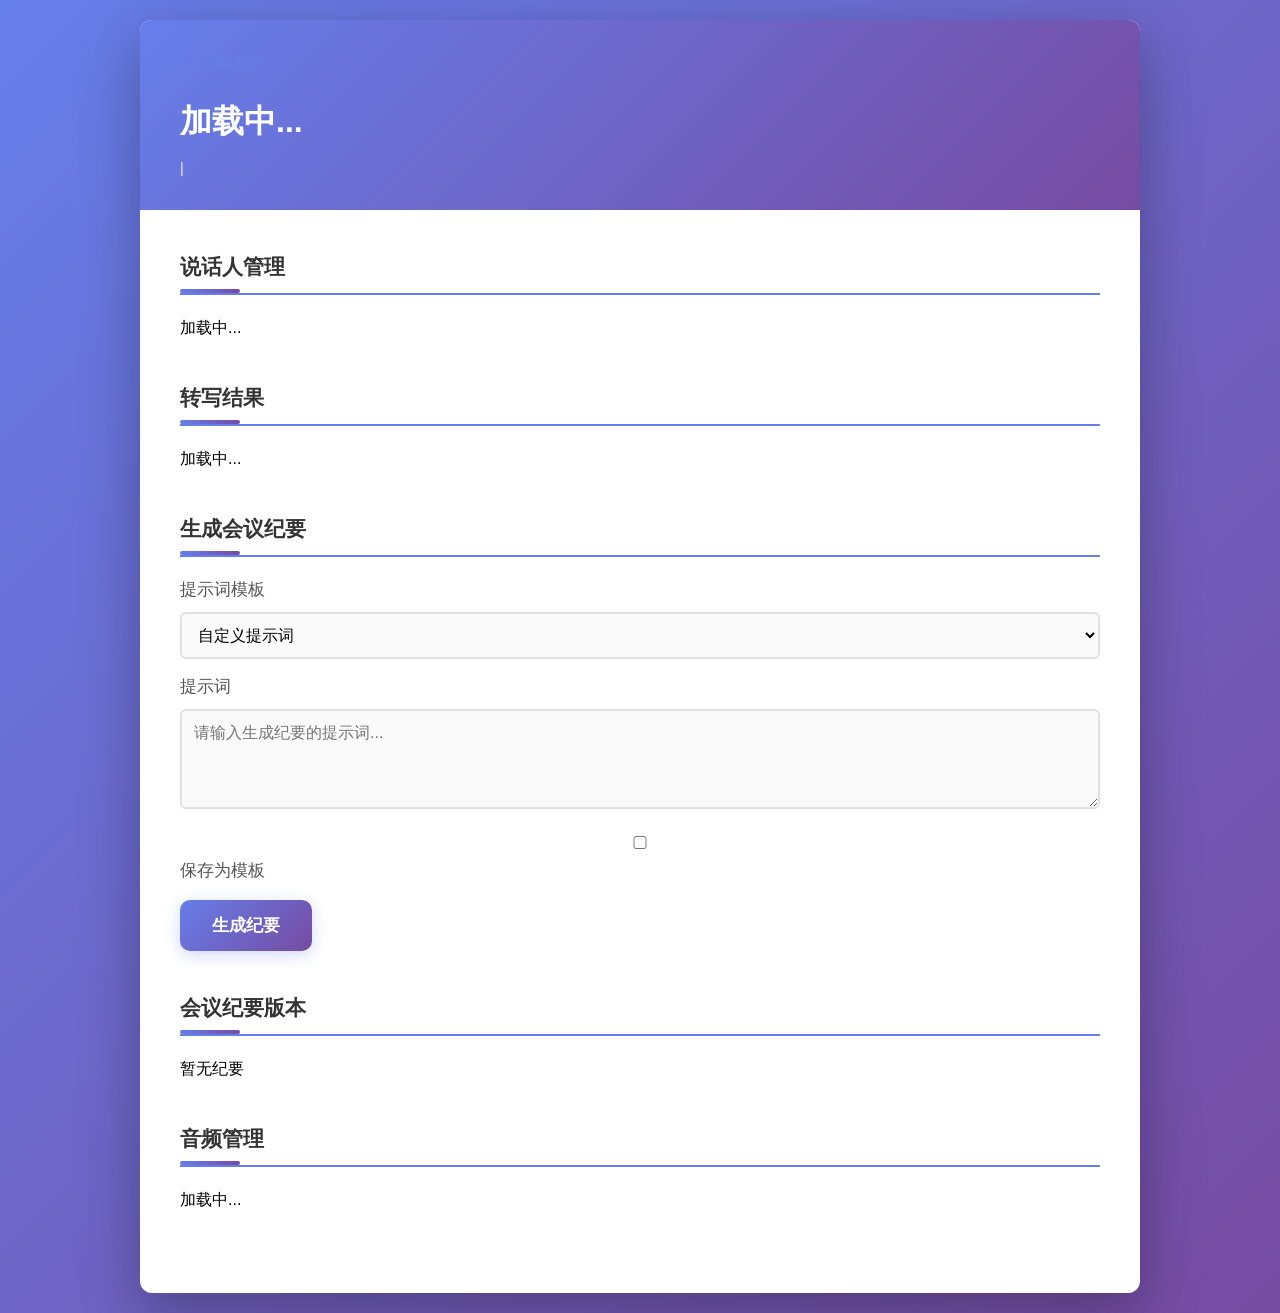
==== static/detail.html @ 701284e4 "feat: initial implementation of AI meeting recording tool Complete implementation of my-meeting-reco" ====
<!DOCTYPE html>
<html lang="zh-CN">
<head>
    <meta charset="UTF-8">
    <meta name="viewport" content="width=device-width, initial-scale=1.0">
    <title>会议详情 - My Meeting Recording</title>
    <link rel="stylesheet" href="/static/css/styles.css">
    <style>
        .detail-container {
            max-width: 1000px;
            margin: 0 auto;
            background: white;
            border-radius: 12px;
            box-shadow: 0 20px 60px rgba(0, 0, 0, 0.3);
            overflow: hidden;
        }

        .detail-header {
            background: linear-gradient(135deg, #667eea 0%, #764ba2 100%);
            color: white;
            padding: 30px 40px;
        }

        .detail-header h1 {
            font-size: 2em;
            margin-bottom: 10px;
        }

        .detail-header .meta {
            opacity: 0.9;
            font-size: 0.9em;
        }

        .detail-content {
            padding: 40px;
        }

        .section {
            margin-bottom: 40px;
        }

        .section h2 {
            color: #333;
            margin-bottom: 20px;
            font-size: 1.3em;
            border-bottom: 2px solid #667eea;
            padding-bottom: 10px;
        }

        .transcript-item {
            padding: 15px;
            background: #f8f9fa;
            border-radius: 8px;
            margin-bottom: 10px;
            border-left: 3px solid #667eea;
        }

        .transcript-speaker {
            font-weight: bold;
            color: #667eea;
            margin-bottom: 5px;
        }

        .transcript-time {
            font-size: 0.85em;
            color: #888;
            margin-bottom: 5px;
        }

        .transcript-text {
            color: #333;
            line-height: 1.6;
        }

        .speaker-mapping {
            display: inline-block;
            margin: 5px;
            padding: 5px 10px;
            background: #e3e7ff;
            border-radius: 15px;
            font-size: 0.9em;
        }

        .summary-card {
            background: #f8f9fa;
            padding: 20px;
            border-radius: 8px;
            margin-bottom: 15px;
            border-left: 4px solid #667eea;
        }

        .summary-version {
            font-size: 0.85em;
            color: #888;
            margin-bottom: 10px;
        }

        .summary-content {
            white-space: pre-wrap;
            line-height: 1.8;
            color: #333;
        }

        .form-group {
            margin-bottom: 15px;
        }

        .form-group label {
            display: block;
            margin-bottom: 8px;
            font-weight: 500;
            color: #555;
        }

        .form-group input,
        .form-group textarea,
        .form-group select {
            width: 100%;
            padding: 12px;
            border: 2px solid #e0e0e0;
            border-radius: 6px;
            font-size: 1em;
            font-family: inherit;
        }

        .form-group textarea {
            resize: vertical;
            min-height: 100px;
        }

        .btn-group {
            display: flex;
            gap: 10px;
            margin-top: 20px;
        }

        .btn-secondary {
            background: #6c757d;
            color: white;
            border: none;
            padding: 10px 20px;
            border-radius: 6px;
            cursor: pointer;
            text-decoration: none;
            display: inline-block;
        }

        .btn-secondary:hover {
            background: #5a6268;
        }

        .btn-danger {
            background: #dc3545;
            color: white;
            border: none;
            padding: 10px 20px;
            border-radius: 6px;
            cursor: pointer;
        }

        .btn-danger:hover {
            background: #c82333;
        }

        .back-link {
            display: inline-block;
            margin-bottom: 20px;
            color: #667eea;
            text-decoration: none;
        }

        .back-link:hover {
            text-decoration: underline;
        }

        .speaker-edit {
            display: inline-block;
            padding: 2px 8px;
            background: #fff;
            border: 1px solid #ddd;
            border-radius: 4px;
            margin-left: 5px;
            cursor: pointer;
            font-size: 0.85em;
        }
    </style>
</head>
<body>
    <div class="container detail-container">
        <div class="detail-header">
            <a href="/static/index.html" class="back-link">← 返回首页</a>
            <h1 id="meetingTitle">加载中...</h1>
            <div class="meta">
                <span id="meetingDate"></span> |
                <span id="meetingStatus"></span>
            </div>
        </div>

        <div class="detail-content">
            <!-- Speaker Naming -->
            <section class="section">
                <h2>说话人管理</h2>
                <div id="speakerList" class="speaker-list">
                    <p>加载中...</p>
                </div>
            </section>

            <!-- Transcription -->
            <section class="section">
                <h2>转写结果</h2>
                <div id="transcriptList">
                    <p>加载中...</p>
                </div>
            </section>

            <!-- Generate Summary -->
            <section class="section">
                <h2>生成会议纪要</h2>
                <form id="summaryForm">
                    <div class="form-group">
                        <label for="promptTemplate">提示词模板</label>
                        <select id="promptTemplate" name="template">
                            <option value="">自定义提示词</option>
                        </select>
                    </div>

                    <div class="form-group">
                        <label for="promptInput">提示词</label>
                        <textarea id="promptInput" name="prompt" rows="3" placeholder="请输入生成纪要的提示词..."></textarea>
                    </div>

                    <div class="form-group">
                        <label>
                            <input type="checkbox" id="saveAsTemplate" name="save_as_template">
                            保存为模板
                        </label>
                        <input type="text" id="templateName" name="template_name" placeholder="模板名称" style="display:none; margin-top:10px;">
                    </div>

                    <button type="submit" id="generateBtn">生成纪要</button>
                </form>
            </section>

            <!-- Summaries -->
            <section class="section">
                <h2>会议纪要版本</h2>
                <div id="summariesList">
                    <p>暂无纪要</p>
                </div>
            </section>

            <!-- Audio Cleanup -->
            <section class="section">
                <h2>音频管理</h2>
                <div id="audioSection">
                    <p id="audioStatus">加载中...</p>
                    <button id="deleteAudioBtn" class="btn-danger" style="display:none;">删除音频文件</button>
                </div>
            </section>
        </div>
    </div>

    <script src="/static/js/app.js"></script>
    <script src="/static/js/detail.js"></script>
</body>
</html>
---- static/css/styles.css ----
/* My Meeting Recording - Enhanced Styles */

* {
    margin: 0;
    padding: 0;
    box-sizing: border-box;
}

body {
    font-family: -apple-system, BlinkMacSystemFont, "Segoe UI", Roboto, "Helvetica Neue", Arial, "PingFang SC", "Microsoft YaHei", sans-serif;
    background: linear-gradient(135deg, #667eea 0%, #764ba2 100%);
    min-height: 100vh;
    padding: 20px;
    line-height: 1.6;
}

.container {
    max-width: 900px;
    margin: 0 auto;
    background: white;
    border-radius: 16px;
    box-shadow: 0 25px 80px rgba(0, 0, 0, 0.35);
    overflow: hidden;
    animation: fadeIn 0.5s ease-in;
}

@keyframes fadeIn {
    from { opacity: 0; transform: translateY(20px); }
    to { opacity: 1; transform: translateY(0); }
}

header {
    background: linear-gradient(135deg, #667eea 0%, #764ba2 100%);
    color: white;
    padding: 50px 40px;
    text-align: center;
    position: relative;
    overflow: hidden;
}

header::before {
    content: '';
    position: absolute;
    top: -50%;
    right: -50%;
    width: 200%;
    height: 200%;
    background: radial-gradient(circle, rgba(255,255,255,0.1) 0%, transparent 70%);
    animation: pulse 15s ease-in-out infinite;
}

@keyframes pulse {
    0%, 100% { transform: translate(0, 0) scale(1); }
    50% { transform: translate(-10px, -10px) scale(1.05); }
}

header h1 {
    font-size: 2.8em;
    margin-bottom: 15px;
    font-weight: 700;
    position: relative;
    z-index: 1;
    text-shadow: 0 2px 10px rgba(0,0,0,0.2);
}

header p {
    opacity: 0.95;
    font-size: 1.15em;
    position: relative;
    z-index: 1;
}

main {
    padding: 50px 40px;
}

section {
    margin-bottom: 50px;
    animation: slideIn 0.5s ease-out;
}

@keyframes slideIn {
    from { opacity: 0; transform: translateX(-20px); }
    to { opacity: 1; transform: translateX(0); }
}

section h2 {
    color: #333;
    margin-bottom: 25px;
    font-size: 1.8em;
    font-weight: 600;
    position: relative;
    padding-bottom: 15px;
}

section h2::after {
    content: '';
    position: absolute;
    bottom: 0;
    left: 0;
    width: 60px;
    height: 4px;
    background: linear-gradient(90deg, #667eea, #764ba2);
    border-radius: 2px;
}

.form-group {
    margin-bottom: 25px;
}

.form-group label {
    display: block;
    margin-bottom: 10px;
    font-weight: 600;
    color: #444;
    font-size: 1.05em;
}

.form-group input[type="file"],
.form-group input[type="text"],
.form-group input[type="password"],
.form-group textarea,
.form-group select {
    width: 100%;
    padding: 14px 16px;
    border: 2px solid #e8e8e8;
    border-radius: 10px;
    font-size: 1em;
    transition: all 0.3s ease;
    background: #fafafa;
}

.form-group input:focus,
.form-group textarea:focus,
.form-group select:focus {
    outline: none;
    border-color: #667eea;
    background: white;
    box-shadow: 0 0 0 4px rgba(102, 126, 234, 0.1);
}

.form-group small {
    display: block;
    margin-top: 8px;
    color: #888;
    font-size: 0.9em;
}

button, .btn-secondary {
    background: linear-gradient(135deg, #667eea 0%, #764ba2 100%);
    color: white;
    border: none;
    padding: 14px 32px;
    font-size: 1.05em;
    border-radius: 10px;
    cursor: pointer;
    font-weight: 600;
    transition: all 0.3s ease;
    box-shadow: 0 4px 15px rgba(102, 126, 234, 0.3);
}

button:hover, .btn-secondary:hover {
    transform: translateY(-2px);
    box-shadow: 0 6px 20px rgba(102, 126, 234, 0.4);
}

button:disabled {
    opacity: 0.6;
    cursor: not-allowed;
    transform: none;
}

.progress {
    margin-top: 25px;
    animation: fadeIn 0.3s ease-in;
}

.progress-bar {
    width: 100%;
    height: 10px;
    background: linear-gradient(90deg, #e8e8e8, #f0f0f0);
    border-radius: 8px;
    overflow: hidden;
    box-shadow: inset 0 2px 4px rgba(0,0,0,0.1);
}

.progress-fill {
    height: 100%;
    background: linear-gradient(90deg, #667eea, #764ba2);
    width: 0%;
    transition: width 0.3s ease;
    position: relative;
}

.progress-fill::after {
    content: '';
    position: absolute;
    top: 0;
    left: 0;
    right: 0;
    bottom: 0;
    background: linear-gradient(90deg, transparent, rgba(255,255,255,0.3), transparent);
    animation: shimmer 2s infinite;
}

@keyframes shimmer {
    0% { transform: translateX(-100%); }
    100% { transform: translateX(100%); }
}

#progressText {
    margin-top: 12px;
    color: #666;
    text-align: center;
    font-weight: 500;
}

.meetings-list {
    display: grid;
    gap: 20px;
}

.meeting-card {
    padding: 20px;
    background: linear-gradient(135deg, #f8f9ff 0%, #f0f4ff 100%);
    border-radius: 12px;
    border-left: 5px solid #667eea;
    transition: all 0.3s ease;
    box-shadow: 0 4px 15px rgba(0,0,0,0.05);
}

.meeting-card:hover {
    transform: translateX(8px);
    box-shadow: 0 8px 25px rgba(102, 126, 234, 0.15);
}

.meeting-card h3 {
    color: #333;
    margin-bottom: 8px;
    font-weight: 600;
}

.meeting-card p {
    color: #666;
    font-size: 0.95em;
}

.hidden {
    display: none;
}

.btn-secondary {
    display: inline-block;
    text-decoration: none;
    margin-top: 25px;
}

footer {
    background: linear-gradient(135deg, #f8f9fa 0%, #e9ecef 100%);
    padding: 25px;
    text-align: center;
    color: #666;
    font-size: 0.95em;
}

.status-completed { border-left-color: #4caf50; }
.status-transcribing { border-left-color: #ff9800; }
.status-failed { border-left-color: #f44336; }
.status-generating { border-left-color: #2196f3; }

/* Loading spinner */
.spinner {
    border: 4px solid #f3f3f3;
    border-top: 4px solid #667eea;
    border-radius: 50%;
    width: 40px;
    height: 40px;
    animation: spin 1s linear infinite;
    margin: 20px auto;
}

@keyframes spin {
    0% { transform: rotate(0deg); }
    100% { transform: rotate(360deg); }
}
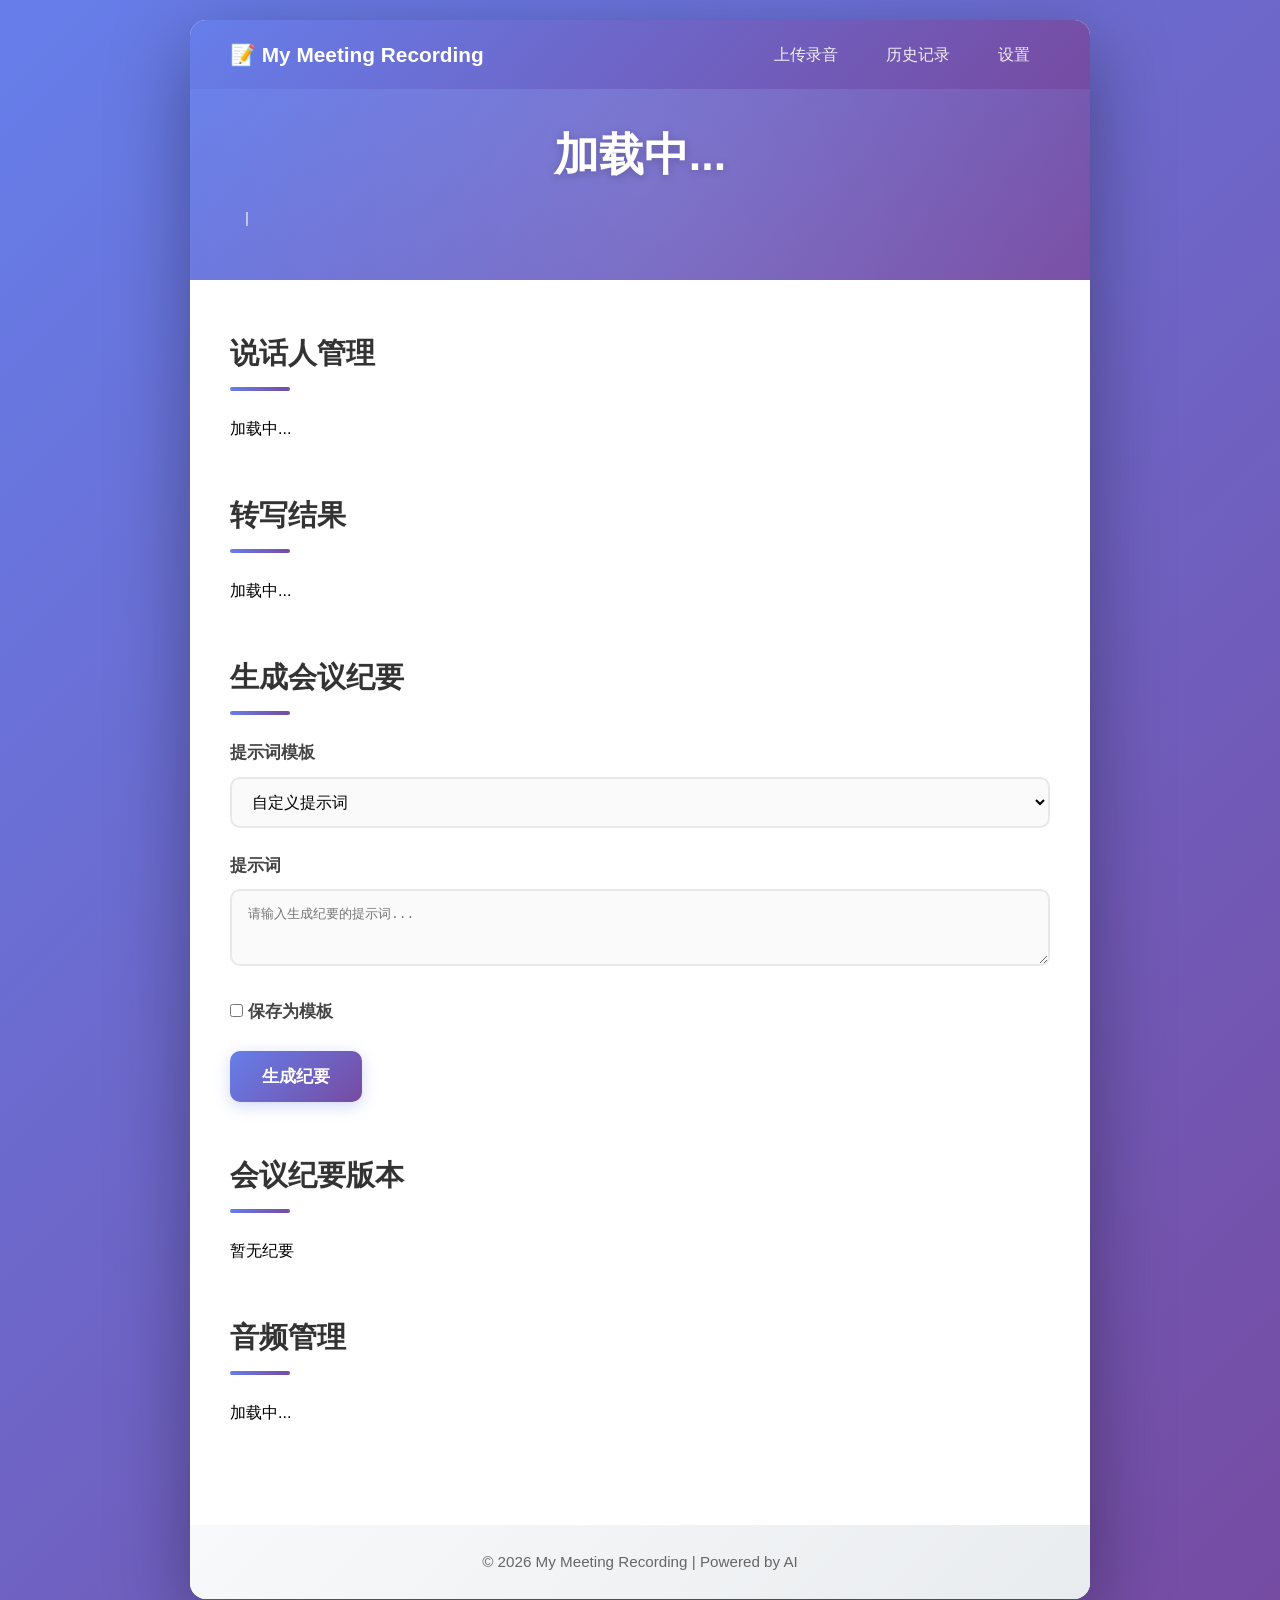
==== commit 3c393512: "feat: add navigation bar to all pages - Add responsive navigation bar with logo and menu items - Nav" ====
--- a/static/detail.html
+++ b/static/detail.html
@@ -6,53 +6,12 @@
     <title>会议详情 - My Meeting Recording</title>
     <link rel="stylesheet" href="/static/css/styles.css">
     <style>
-        .detail-container {
-            max-width: 1000px;
-            margin: 0 auto;
-            background: white;
-            border-radius: 12px;
-            box-shadow: 0 20px 60px rgba(0, 0, 0, 0.3);
-            overflow: hidden;
-        }
-
-        .detail-header {
-            background: linear-gradient(135deg, #667eea 0%, #764ba2 100%);
-            color: white;
-            padding: 30px 40px;
-        }
-
-        .detail-header h1 {
-            font-size: 2em;
-            margin-bottom: 10px;
-        }
-
-        .detail-header .meta {
-            opacity: 0.9;
-            font-size: 0.9em;
-        }
-
-        .detail-content {
-            padding: 40px;
-        }
-
-        .section {
-            margin-bottom: 40px;
-        }
-
-        .section h2 {
-            color: #333;
-            margin-bottom: 20px;
-            font-size: 1.3em;
-            border-bottom: 2px solid #667eea;
-            padding-bottom: 10px;
-        }
-
         .transcript-item {
             padding: 15px;
-            background: #f8f9fa;
-            border-radius: 8px;
-            margin-bottom: 10px;
-            border-left: 3px solid #667eea;
+            background: linear-gradient(135deg, #f8f9ff 0%, #f0f4ff 100%);
+            border-radius: 10px;
+            margin-bottom: 12px;
+            border-left: 4px solid #667eea;
         }
 
         .transcript-speaker {
@@ -75,16 +34,17 @@
         .speaker-mapping {
             display: inline-block;
             margin: 5px;
-            padding: 5px 10px;
-            background: #e3e7ff;
-            border-radius: 15px;
+            padding: 8px 14px;
+            background: linear-gradient(135deg, #e8ecff 0%, #dce4ff 100%);
+            border-radius: 20px;
             font-size: 0.9em;
+            font-weight: 500;
         }
 
         .summary-card {
-            background: #f8f9fa;
+            background: linear-gradient(135deg, #f8f9ff 0%, #f0f4ff 100%);
             padding: 20px;
-            border-radius: 8px;
+            border-radius: 12px;
             margin-bottom: 15px;
             border-left: 4px solid #667eea;
         }
@@ -101,48 +61,16 @@
             color: #333;
         }
 
-        .form-group {
-            margin-bottom: 15px;
-        }
-
-        .form-group label {
-            display: block;
-            margin-bottom: 8px;
-            font-weight: 500;
-            color: #555;
-        }
-
-        .form-group input,
-        .form-group textarea,
-        .form-group select {
-            width: 100%;
-            padding: 12px;
-            border: 2px solid #e0e0e0;
-            border-radius: 6px;
-            font-size: 1em;
-            font-family: inherit;
-        }
-
-        .form-group textarea {
-            resize: vertical;
-            min-height: 100px;
-        }
-
-        .btn-group {
-            display: flex;
-            gap: 10px;
-            margin-top: 20px;
-        }
-
         .btn-secondary {
             background: #6c757d;
             color: white;
             border: none;
-            padding: 10px 20px;
-            border-radius: 6px;
+            padding: 12px 24px;
+            border-radius: 10px;
             cursor: pointer;
             text-decoration: none;
             display: inline-block;
+            font-weight: 600;
         }
 
         .btn-secondary:hover {
@@ -153,52 +81,59 @@
             background: #dc3545;
             color: white;
             border: none;
-            padding: 10px 20px;
-            border-radius: 6px;
+            padding: 12px 24px;
+            border-radius: 10px;
             cursor: pointer;
+            font-weight: 600;
         }
 
         .btn-danger:hover {
             background: #c82333;
         }
 
-        .back-link {
-            display: inline-block;
-            margin-bottom: 20px;
-            color: #667eea;
-            text-decoration: none;
-        }
-
-        .back-link:hover {
-            text-decoration: underline;
-        }
-
         .speaker-edit {
             display: inline-block;
-            padding: 2px 8px;
+            padding: 3px 10px;
             background: #fff;
             border: 1px solid #ddd;
-            border-radius: 4px;
-            margin-left: 5px;
+            border-radius: 6px;
+            margin-left: 8px;
             cursor: pointer;
             font-size: 0.85em;
+        }
+
+        .meeting-meta {
+            display: flex;
+            gap: 15px;
+            color: rgba(255, 255, 255, 0.9);
+            font-size: 0.95em;
+            margin-top: 10px;
         }
     </style>
 </head>
 <body>
-    <div class="container detail-container">
-        <div class="detail-header">
-            <a href="/static/index.html" class="back-link">← 返回首页</a>
+    <div class="container">
+        <nav class="nav">
+            <a href="/static/index.html" class="nav-logo">📝 My Meeting Recording</a>
+            <ul class="nav-menu">
+                <li class="nav-item"><a href="/static/index.html">上传录音</a></li>
+                <li class="nav-item"><a href="/static/history.html">历史记录</a></li>
+                <li class="nav-item"><a href="/static/settings.html">设置</a></li>
+            </ul>
+        </nav>
+
+        <header style="padding-top: 30px;">
             <h1 id="meetingTitle">加载中...</h1>
-            <div class="meta">
-                <span id="meetingDate"></span> |
+            <div class="meeting-meta">
+                <span id="meetingDate"></span>
+                <span>|</span>
                 <span id="meetingStatus"></span>
             </div>
-        </div>
-
-        <div class="detail-content">
+        </header>
+
+        <main>
             <!-- Speaker Naming -->
-            <section class="section">
+            <section>
                 <h2>说话人管理</h2>
                 <div id="speakerList" class="speaker-list">
                     <p>加载中...</p>
@@ -206,7 +141,7 @@
             </section>
 
             <!-- Transcription -->
-            <section class="section">
+            <section>
                 <h2>转写结果</h2>
                 <div id="transcriptList">
                     <p>加载中...</p>
@@ -214,7 +149,7 @@
             </section>
 
             <!-- Generate Summary -->
-            <section class="section">
+            <section>
                 <h2>生成会议纪要</h2>
                 <form id="summaryForm">
                     <div class="form-group">
@@ -242,7 +177,7 @@
             </section>
 
             <!-- Summaries -->
-            <section class="section">
+            <section>
                 <h2>会议纪要版本</h2>
                 <div id="summariesList">
                     <p>暂无纪要</p>
@@ -250,14 +185,18 @@
             </section>
 
             <!-- Audio Cleanup -->
-            <section class="section">
+            <section>
                 <h2>音频管理</h2>
                 <div id="audioSection">
                     <p id="audioStatus">加载中...</p>
                     <button id="deleteAudioBtn" class="btn-danger" style="display:none;">删除音频文件</button>
                 </div>
             </section>
-        </div>
+        </main>
+
+        <footer>
+            <p>&copy; 2026 My Meeting Recording | Powered by AI</p>
+        </footer>
     </div>
 
     <script src="/static/js/app.js"></script>
--- a/static/css/styles.css
+++ b/static/css/styles.css
@@ -283,3 +283,73 @@
     0% { transform: rotate(0deg); }
     100% { transform: rotate(360deg); }
 }
+
+/* Navigation */
+.nav {
+    background: linear-gradient(135deg, #667eea 0%, #764ba2 100%);
+    padding: 0 40px;
+    display: flex;
+    align-items: center;
+    justify-content: space-between;
+    box-shadow: 0 2px 10px rgba(0,0,0,0.1);
+}
+
+.nav-logo {
+    color: white;
+    font-size: 1.3em;
+    font-weight: 700;
+    padding: 18px 0;
+    text-decoration: none;
+    display: flex;
+    align-items: center;
+    gap: 8px;
+}
+
+.nav-menu {
+    display: flex;
+    list-style: none;
+    gap: 8px;
+    margin: 0;
+    padding: 0;
+}
+
+.nav-item a {
+    color: rgba(255, 255, 255, 0.9);
+    text-decoration: none;
+    padding: 18px 20px;
+    display: block;
+    font-weight: 500;
+    transition: all 0.3s ease;
+    border-radius: 8px;
+}
+
+.nav-item a:hover,
+.nav-item a.active {
+    color: white;
+    background: rgba(255, 255, 255, 0.15);
+}
+
+.nav-item a.active {
+    background: rgba(255, 255, 255, 0.2);
+    font-weight: 600;
+}
+
+/* Responsive navigation */
+@media (max-width: 600px) {
+    .nav {
+        flex-direction: column;
+        padding: 15px 20px;
+        gap: 15px;
+    }
+
+    .nav-menu {
+        flex-wrap: wrap;
+        justify-content: center;
+        gap: 5px;
+    }
+
+    .nav-item a {
+        padding: 12px 16px;
+        font-size: 0.95em;
+    }
+}
